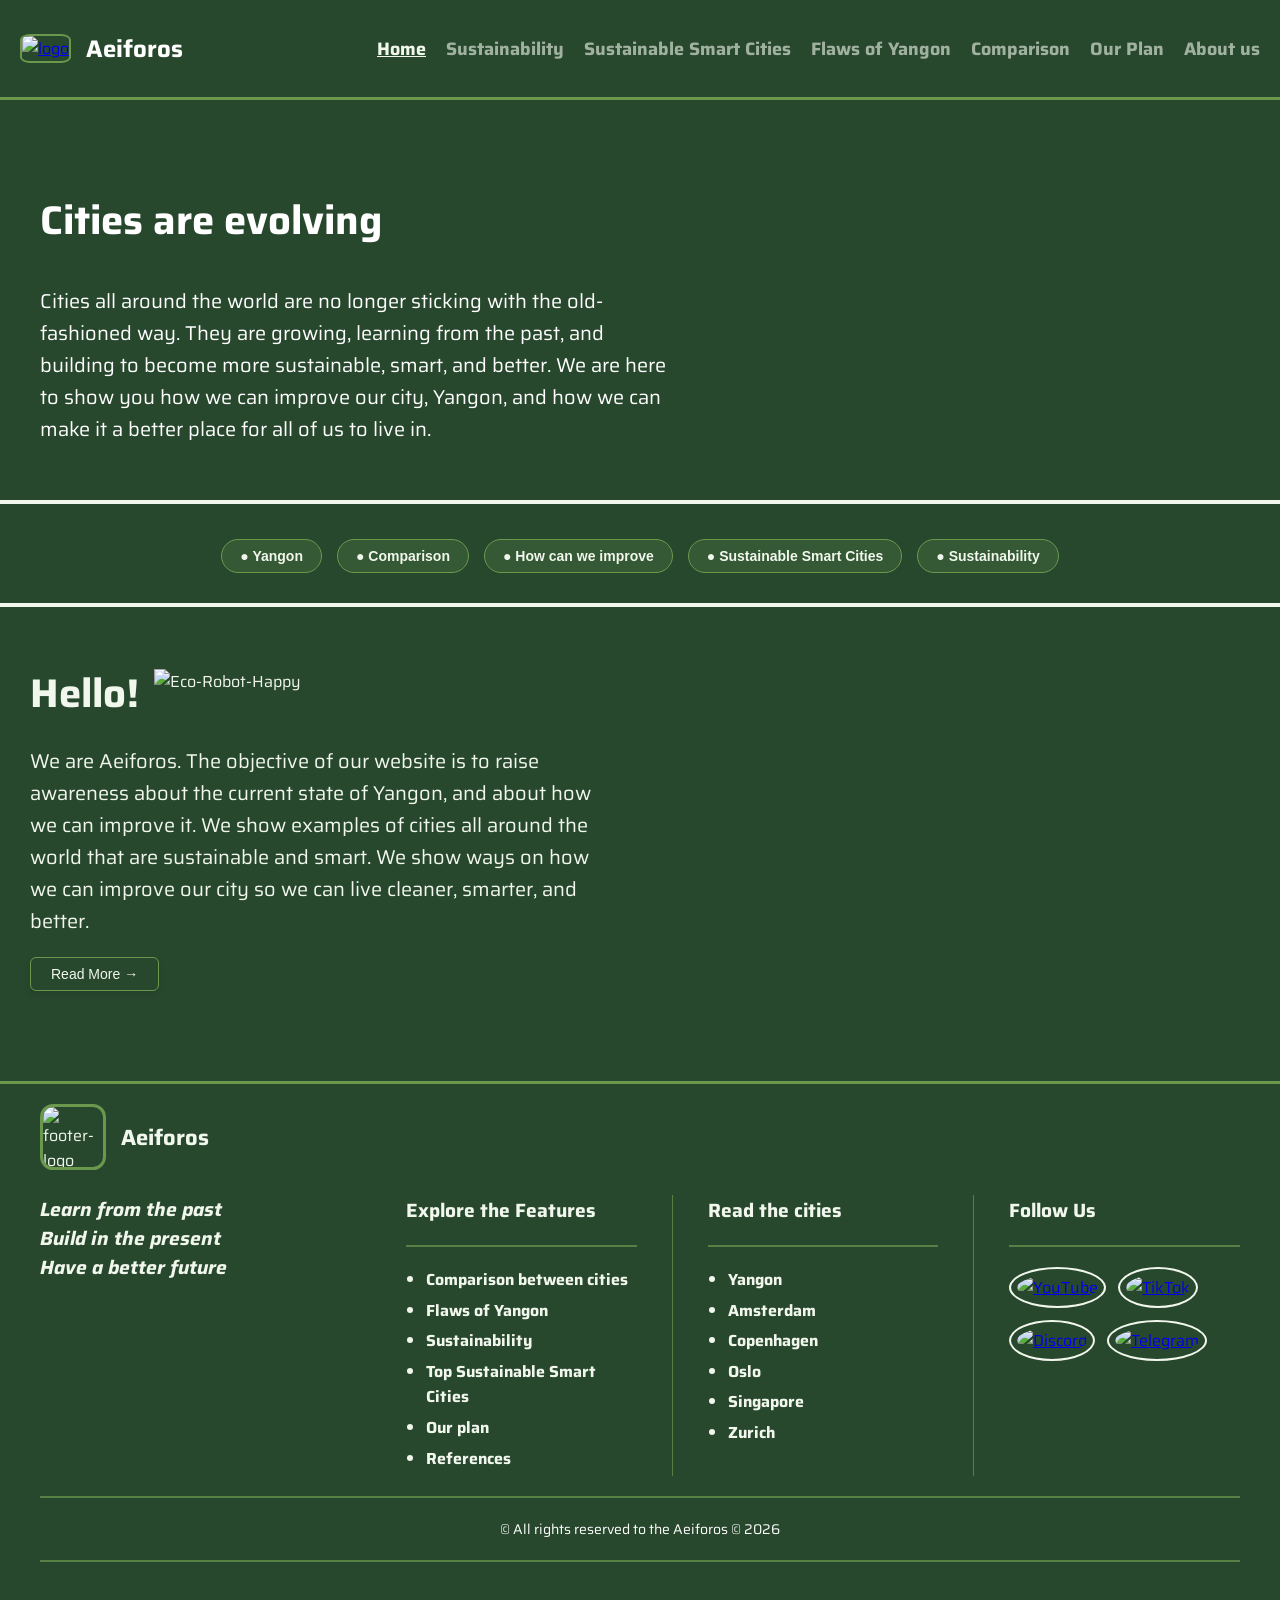
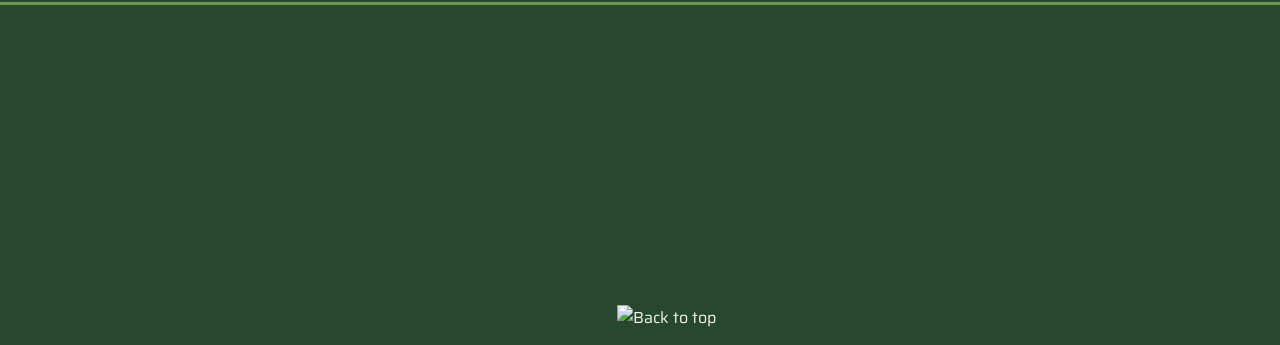
==== index.html @ 3f3e8501 "Add files via upload" ====
<!DOCTYPE html>
<html lang="en">
<head>
    <meta charset="UTF-8">
    <meta name="viewport" content="width=device-width, initial-scale=1.0">
    <title>Home</title>
    <link rel="stylesheet" href="home.css">
    <link rel="stylesheet" href="all.css">
    <link rel="stylesheet" href="footer.css">
    <link rel="stylesheet" href="navigation.css">
    <link rel="shortcut icon" href="Images/Logo.png" type="image/x-icon">
</head>
<body>
    <input type="checkbox" name="Dark" id="Dark"> 
    <div class="back-to-top-wrapper">
        <a href="#" class="back-to-top-link"><img src="Images/Back-to-top.png" alt="Back to top" class="back-to-top"></a>
    </div>
<header>
    <nav class="navbar">
        <div class="nav-brand">
            <a href="home.html"><img class="Nav-Logo" src="Images/Logo.png" alt="logo"></a>
            <h1 class="Logo-Name">Aeiforos</h1>
        </div>
        
        <input type="checkbox" id="nav-toggle" class="nav-toggle-checkbox">
        <label for="nav-toggle" class="nav-toggle-label">&#9776;</label>
        <ul class="nav">
            <li class="nav-item"><a class="nav-link active" href="home.html">Home</a></li>
            <li class="nav-item"><a class="nav-link" href="sustainability.html">Sustainability</a></li>
            <li class="nav-item dropdown">
                <a class="nav-link" href="sustainable-smart-city.html">Sustainable Smart Cities</a>
                <ul class="dropdown-content">
                    <li><a class="dropdown-link" href="amsterdam.html">Amsterdam</a></li>
                    <li><a class="dropdown-link" href="copenhagen.html">Copenhagen</a></li>
                    <li><a class="dropdown-link" href="singapore.html">Singapore</a></li>
                    <li><a class="dropdown-link" href="Oslo.html">Oslo</a></li>
                    <li><a class="dropdown-link" href="zurich.html">Zurich</a></li>
                </ul>
            </li>
            <li class="nav-item"><a class="nav-link" href="yangon.html">Flaws of Yangon</a></li>
            <li class="nav-item"><a class="nav-link" href="comparison.html">Comparison</a></li>
            <li class="nav-item"><a class="nav-link" href="implementation.html">Our Plan</a></li>
            <li class="nav-item"><a class="nav-link" href="about-us.html">About us</a></li>
        </ul>
    </nav>
</header>
    <div class="container-fluid">
        <div class="main-body">
            <div class="banner">
                <div class="banner-text">
                    <h2>Cities are evolving</h2>
                    <p>Cities all around the world are no longer sticking with the old-fashioned way. They are growing, learning from the past, and building to become more sustainable, smart, and better. We are here to show you how we can improve our city, Yangon, and how we can make it a better place for all of us to live in.</p>
                </div>
            </div>
            <div class="line"><hr class="card-line"></div>
            <div class="home-buttons">
                <button class="home-button"><a class="home-button-link" href="Yangon.html">● Yangon</a></button>
                <button class="home-button"><a class="home-button-link" href="comparison.html">● Comparison</a></button>
                <button class="home-button"><a class="home-button-link" href="implementation.html">● How can we improve</a></button>
                <button class="home-button"><a class="home-button-link" href="sustainable-smart-city.html">● Sustainable Smart Cities</a></button>
                <button class="home-button"><a class="home-button-link" href="sustainability.html">● Sustainability</a></button>
            </div>
            <div class="line"><hr class="card-line"></div>
            <div class="container-hero-home-1">
                <div class="hero-home-1">
                    <div class="short-about">
                        <div class="short-about-title">
                            <h2>Hello!</h2>
                            <img class="robot" src="Images/Eco-Robot-Happy.png" alt="Eco-Robot-Happy">
                        </div>
                        <div class="short-about-text">
                            <p>We are Aeiforos. The objective of our website is to raise awareness about the current state of Yangon, and about how we can improve it. We show examples of cities all around the world that are sustainable and smart. We show ways on how we can improve our city so we can live cleaner, smarter, and better.</p>
                            <button class="about-button">
                                <a href="about-us.html">Read More &rarr;</a>
                            </button>
                        </div>
                    </div>
                </div>
            </div>
        </div>
    </div>
        <footer class="footer">
        <div class="footer-container">
            <div class="footer-col-logo">
                <img class="footer-logo" src="Images/Logo.png" alt="footer-logo">
                <span class="footer-logo-name">Aeiforos</span>
            </div>
            <div class="footer-col-main">
                <div class="footer-col-slogan">
                    <h3>Learn from the past <br>Build in the present <br>Have a better future</h3>
                </div>
                <div class="footer-links">
                    <h4>Explore the Features</h4>
                    <hr class="horizontal-hr">
                    <ul>
                        <li><strong><a href="comparison.html">Comparison between cities</a></strong></li>
                        <li><strong><a href="yangon.html">Flaws of Yangon</a></strong></li>
                        <li><strong><a href="sustainability.html">Sustainability</a></strong></li>
                        <li><strong><a href="sustainability.html">Top Sustainable Smart Cities</a></strong></li>
                        <li><strong><a href="implementation.html">Our plan</a></strong></li>
                        <li><strong><a href="references.html">References</a></strong></li>
                    </ul>
                </div> 
                <hr class="vertical-hr">
                <div class="footer-links">
                    <h4>Read the cities</h4>
                    <hr class="horizontal-hr">
                    <ul>
                        <li><strong><a href="yangon.html">Yangon</a></strong></li>
                        <li><strong><a href="amsterdam.html">Amsterdam</a></strong></li>
                        <li><strong><a href="copenhagen.html">Copenhagen</a></strong></li>
                        <li><strong><a href="oslo.html">Oslo</a></strong></li>
                        <li><strong><a href="singapore.html">Singapore</a></strong></li>
                        <li><strong><a href="zurich.html">Zurich</a></strong></li>
                    </ul>
                </div> 
                <hr class="vertical-hr">
                <div class="footer-social-section">
                    <h4 class="footer-social-title">Follow Us</h4>
                    <hr class="horizontal-hr">
                    <div class="footer-media">
                        <a class="footer-media-link" href="https://www.youtube.com/@Team-S.T.E.A.M-Official"><img class="footer-media-img youtube" src="Images/Youtube.png" alt="YouTube"></a>
                        <a href="https://www.tiktok.com/@ra1gi3z_?is_from_webapp=1&sender_device=pc" class="footer-media-link"><img class="footer-media-img tiktok" src="Images/Tiktok.png" alt="TikTok"></a>
                    </div>
                    <div class="footer-media-2">
                        <a href="https://discord.gg/gYx7bDJs" class="footer-media-link"><img class="footer-media-img discord" src="Images/Discord.png" alt="Discord"></a>
                        <a href="https://t.me/+VnsX9u5mdBBhNjA1" class="footer-media-link"><img class="footer-media-img telegram" src="Images/Telegram.png" alt="Telegram"></a>
                    </div>
                </div>
            </div>
            <hr class="horizontal-hr">
            <p class="footer-credits" style="color: white;">
                &copy; All rights reserved to the Aeiforos &copy; 2026
            </p>
            <hr class="horizontal-hr">
        </div>
    </footer>
</body>
</html>
---- home.css ----
@import url('https://fonts.googleapis.com/css2?family=Intel+One+Mono:ital,wght@0,300..700;1,300..700&family=Saira:ital,wght@0,100..900;1,100..900&display=swap');
html {
    scroll-behavior: smooth;
}
body {
    background-color: #28482E;
    font-family: "Saira", sans-serif;
    color: #f1f7ed;
    margin: 0;
    padding: 0;
    padding-top: 100px;
}
.main-body, .container-fluid {
    background-color: #28482e;
    width: 100%;
}
.back-to-top-wrapper {
    position: absolute;
    top: 0;
    left: 0;
    width: 100%;
    height: 100%;
    pointer-events: none; 
}
.back-to-top-link {
    position: sticky;
    top: 90vh;
    left: 47%;
    display: inline-block;
    padding: 15px;
    color: #f1f7ed;
    text-decoration: none;
    pointer-events: all;
    margin-top: 210vh; 
    transition: transform 0.3s ease;
    z-index: 999;
}
.back-to-top {
    margin: 0px;
    width: 70px;
    height: 70px;
}
.back-to-top:hover {
    color: #6A994E;
}
/*Body Section*/
.banner {
    display: flex;
    width: 100%;
    min-height: 400px;
    background: linear-gradient(to right, #28482E 0%, #28482E 45%, transparent 85%), url('Images/Yangon.png') no-repeat center center;
    background-size: cover;
}
.banner-text {
    color: white;
    padding: 40px;
    max-width: 50%;
    display: flex;
    flex-direction: column;
    justify-content: center;
}
.banner-text h1 {
    margin: 0 0 15px 0;
}
.banner-text p {
    line-height: 1.6;
    margin: 0;
}
.home-buttons {
    display: flex;
    flex-wrap: wrap;
    justify-content: center;
    gap: 15px;
    padding: 30px 15px;
}
.home-button {
    background-color: rgba(106, 153, 78, 0.2);
    border: 1px solid #6a994e;
    border-radius: 20px;
    padding: 8px 18px;
    transition: all 0.3s ease;
}
.home-button:hover {
    background-color: #6a994e;
}
.home-button-link {
    text-decoration: none;
    color: #f1f7ed;
    font-size: 14px;
    font-weight: 600;
}
.card-line {
   height: 4px;
   flex-grow: 1;
   border: none;
   background-color: #f1f7ed;
   margin-top: 0px;
   margin-bottom: 5px;
}
.container-hero-home-1 {
    width: 100%;
    padding: 20px 0;
}
.hero-home-1 {
    min-height: 350px;
    background: url("Images/Yangon3.jpg") no-repeat center center;
    background-size: cover;
    display: flex;
    align-items: center;
}
.short-about {
    width: 100%;
    max-width: 650px;
    height: 100%;
    background-color: rgba(40, 72, 46, 0.85);
    padding: 30px;
    box-sizing: border-box;
}
.short-about-title {
    display: flex;
    align-items: center;
    gap: 15px;
    margin-bottom: 15px;
}
.short-about-title h2 {
    margin: 0;
}
.robot {
    height: 50px;
    width: auto;
}
.short-about-text p {
    line-height: 1.6;
    margin-bottom: 20px;
}
.about-button {
    padding: 8px 20px;
    background-color: #28482e;
    border: 1px solid #6a994e;
    border-radius: 6px;
    box-shadow: 0 4px 6px rgba(0, 0, 0, 0.1);
    cursor: pointer;
}
.about-button a {
    text-decoration: none;
    color: #f1f7ed;
    font-size: 14px;
}
/*Responsive Design*/
.col img {
    width: 100%;
    height: auto;
}
.col-1{width: 8.33%;} .col-2{width: 16.66%;} .col-3{width: 25%;} .col-4{width: 33.33%;}
.col-5{width: 41.66%;} .col-6{width: 50%;} .col-7{width: 58.33%;} .col-8{width: 66.66%;}
.col-9{width: 75%;} .col-10{width: 83.33%;} .col-11{width: 91.66%;} .col-12{width: 100%;}
@media only screen and (max-width: 992px) {
    .banner {
        background: linear-gradient(to top, rgba(40, 72, 46, 0.95) 40%, rgba(40, 72, 46, 0.6) 100%), url('Images/Yangon.png') no-repeat center center;
        background-size: cover;
        flex-direction: column;
    }
    .banner-text {
        max-width: 100%;
        padding: 40px 20px;
        text-align: center;
    }
}
@media only screen and (max-width: 786px) {
    .nav-toggle-label {
        display: block;
    }
    .nav {
        display: none;
        flex-direction: column;
        position: absolute;
        top: 100px;
        left: 0;
        width: 100%;
        background-color: #28482E;
        padding: 20px;
        box-sizing: border-box;
        border-bottom: 3px solid #6A994E;
        gap: 15px;
    }
    .dropdown-content {
        position: relative;
        margin-top: 5px;
        background-color: rgba(106, 153, 78, 0.4);
        box-shadow: none;
    }
    .nav-toggle-checkbox:checked ~ .nav {
        display: flex;
    }
    .short-about {
        max-width: 100%;
        text-align: center;
    }
    .short-about-title {
        justify-content: center;
    }
    .back-to-top-link {
        left: 40%;
        margin-top: 270vh;
    }
    .col-s-1{width: 8.33%;} .col-s-2{width: 16.66%;} .col-s-3{width: 25%;} .col-s-4{width: 33.33%;}
    .col-s-5{width: 41.66%;} .col-s-6{width: 50%;} .col-s-7{width: 58.33%;} .col-s-8{width: 66.66%;}
    .col-s-9{width: 75%;} .col-s-10{width: 83.33%;} .col-s-11{width: 91.66%;} .col-s-12{width: 100%;}
}
@media only screen and (max-width: 600px) {
    body {
        padding-top: 90px;
    }
    .navbar {
        height: 90px;
    }
    .nav {
        top: 90px;
    }
    .banner-text h1 {
        font-size: 32px;
    }
    .banner-text p {
        font-size: 15px;
    }
    [class*="col-"] {
        width: 100% !important;
    }
}
---- all.css ----
h1{
    font-size:60px;
}
h2{
    font-size:40px;
}
h3{
    font-size:30px;
}
h4{
    font-size: 25px;
}
p{
    font-size:20px;
}
---- footer.css ----
.footer {
    background-color: #28482E;
    color: #f1f7ed;
    padding: 40px 0;
    font-family: "Saira", Arial, sans-serif;
    clear: both;
    position: relative;
    z-index: 10;
}
hr {
    border: 0;
    margin: 0;
}
.vertical-hr {
    border-left: 1px solid #6A994E;
    opacity: 0.7;
    margin: 0 15px;
}
.horizontal-hr {
    border-top: 2px solid #6A994E;
    opacity: 0.7;
    margin: 20px 0;
    width: 100%;
}
.footer-container {
    width: 100%;
    margin: auto;
    border-top: 3px solid #6A994E;
    border-bottom: 3px solid #6A994E;
    padding: 20px 40px;
    box-sizing: border-box;
}
.footer-col-logo {
    display: flex;
    flex-direction: row;
    align-items: center;
    margin-bottom: 25px;
}
.footer-logo {
    width: 60px;
    height: 60px;
    border-radius: 20%;
    margin-right: 15px;
    border: 3px solid #6A994E;
}
.footer-col-logo span {
    font-size: 22px;
    font-weight: bold;
}
.footer-col-main {
    display: flex;
    flex-direction: row;
    justify-content: space-between;
    width: 100%;
    gap: 20px;
}
.footer-col-slogan {
    flex: 1.5;
}
.footer-col-slogan h3 {
    font-style: italic;
    font-size: 1.2rem;
    line-height: 1.5;
    margin: 0;
}
.footer-col-Member {
    flex: 1;
}
.footer-col-Member h3 {
   margin: 0 0 10px 0;
}
.footer-col-Member ul {
    list-style-type: none;
    padding: 0;
    margin: 0;
    line-height: 1.6;
}
.footer-links {
    flex: 1;
}
.footer-links h3 {
    margin: 0 0 10px 0;
}
.footer-links h4 {
    font-size: 1.2rem;
    margin: 0;
}
.footer-links ul {
    padding-left: 20px;
    margin: 0;
    line-height: 1.6;
}
.footer-links li {
    list-style-type: disc;
    margin-bottom: 5px;
}
.footer-links a {
    color: #f1f7ed;
    text-decoration: none;
    transition: color 0.3s ease;
}
.footer-links a:hover {
    color: #6A994E;
}
.footer-social-section {
    flex: 1;
    display: flex;
    flex-direction: column;
    align-items: flex-start;
}
.footer-social-title {
    font-size: 1.2rem;
    margin: 0;
    padding: 0px;
}
.footer-media, .footer-media-2 {
    width: auto; 
    display: flex;
    flex-direction: row;
    align-items: center;
    gap: 12px;
    margin-bottom: 12px;
}
.footer-media-img {
    box-sizing: border-box;
    width: 54px;
    height: 54px;
    border-radius: 50%;
    padding: 6px;
    object-fit: contain;
    transition: transform 0.2s ease;
}
.footer-media-img:hover {
    transform: scale(1.1);
}
.youtube, .tiktok, .discord, .telegram {
    border-radius: 50%;
    width: 54px;
    height: 54px;
    border: 2px solid #f1f7ed;
    box-sizing: border-box;
    padding: 6px;
}
.footer-credits {
    font-size: 14px;
    text-align: center;
    margin: 15px 0 0 0;
}
@media only screen and (max-width: 992px) {
    .footer-col-main {
        flex-wrap: wrap;
        gap: 30px;
    }
    .footer-col-slogan {
        flex: 1 1 100%;
        margin-bottom: 10px;
    }
    .vertical-hr {
        display: none;
    }
    .footer-col-Member, .footer-links, .footer-social-section {
        flex: 1 1 40%;
    }
}
@media only screen and (max-width: 576px) {
    .footer {
        padding: 25px 0;
    }
    .footer-container {
        padding: 20px;
    }
    .footer-col-logo {
        justify-content: center;
        flex-direction: column;
        text-align: center;
        gap: 10px;
    }
    .footer-logo {
        margin: 0;
    }
    .footer-col-main {
        flex-direction: column;
        text-align: center;
        gap: 25px;
    }
    .footer-links ul {
        list-style-type: none;
        padding: 0;
    }
    .footer-social-section {
        align-items: center;
    }
    .footer-media, .footer-media-2 {
        justify-content: center;
    }
}
---- navigation.css ----
.navbar {
    position: fixed;
    left: 0;
    top: 0;
    background-color: #28482E;
    width: 100%;
    height: 100px;
    color: white;
    display: flex;
    align-items: center;
    justify-content: space-between;
    padding: 0 20px;
    box-sizing: border-box;
    border-bottom: 3px solid #6A994E;
    z-index: 1000;
}
.nav-brand {
    display: flex;
    align-items: center;
}
.Nav-Logo {
    width: 60px;
    height: 60px;
    border-radius: 20%;
    margin-right: 15px;
    border: 2px solid #6A994E;
}
.Logo-Name {
    font-size: 24px;
    margin: 0;
}
.nav {
    display: flex;
    list-style-type: none;
    flex-direction: row;
    align-items: center;
    gap: 20px;
    margin: 0;
    padding: 0;
}
li {
    list-style-type: none;
    color: #f1f7ed;
    font-weight: bold;
}
.nav-link, .dropdown-link {
    text-decoration: none;
    color: #f1f7ed;
    font-size: 18px;
    transition: opacity 0.3s ease;
    opacity: 0.6;
}
.nav-link:hover{
    opacity: 1;
}
.dropdown-link:hover {
    opacity: 0.95;
}
.active {
    opacity: 1;
    text-decoration: underline;
}
.nav-toggle-checkbox {
    display: none;
}
.nav-toggle-label {
    display: none;
    font-size: 30px;
    cursor: pointer;
    color: #f1f7ed;
}
/*Dropdown Menu*/
.dropdown {
    position: relative;
}
.dropdown-content {
    margin-top: 10px;
    position: absolute;
    top: 100%;
    left: 0;
    background-color: #6a994e;
    list-style-type: none;
    visibility: hidden;
    opacity: 0;
    opacity: 0.95;
    border-radius: 8px;
    padding: 10px;
    min-width: 180px;
    box-shadow: 0 4px 10px rgba(0,0,0,0.2);
    transition: opacity 0.4s ease, visibility 0.4s ease;
}
.dropdown-content li {
    padding: 8px 12px;
}
.dropdown:hover .dropdown-content {
    visibility: visible;
    opacity: 0.95;
    transition-delay: 0s;
}
.Dark-mode {
    width: 28px;
    height: 28px;
    cursor: pointer;
    display: block;
}
#Dark {
    display: none;
}
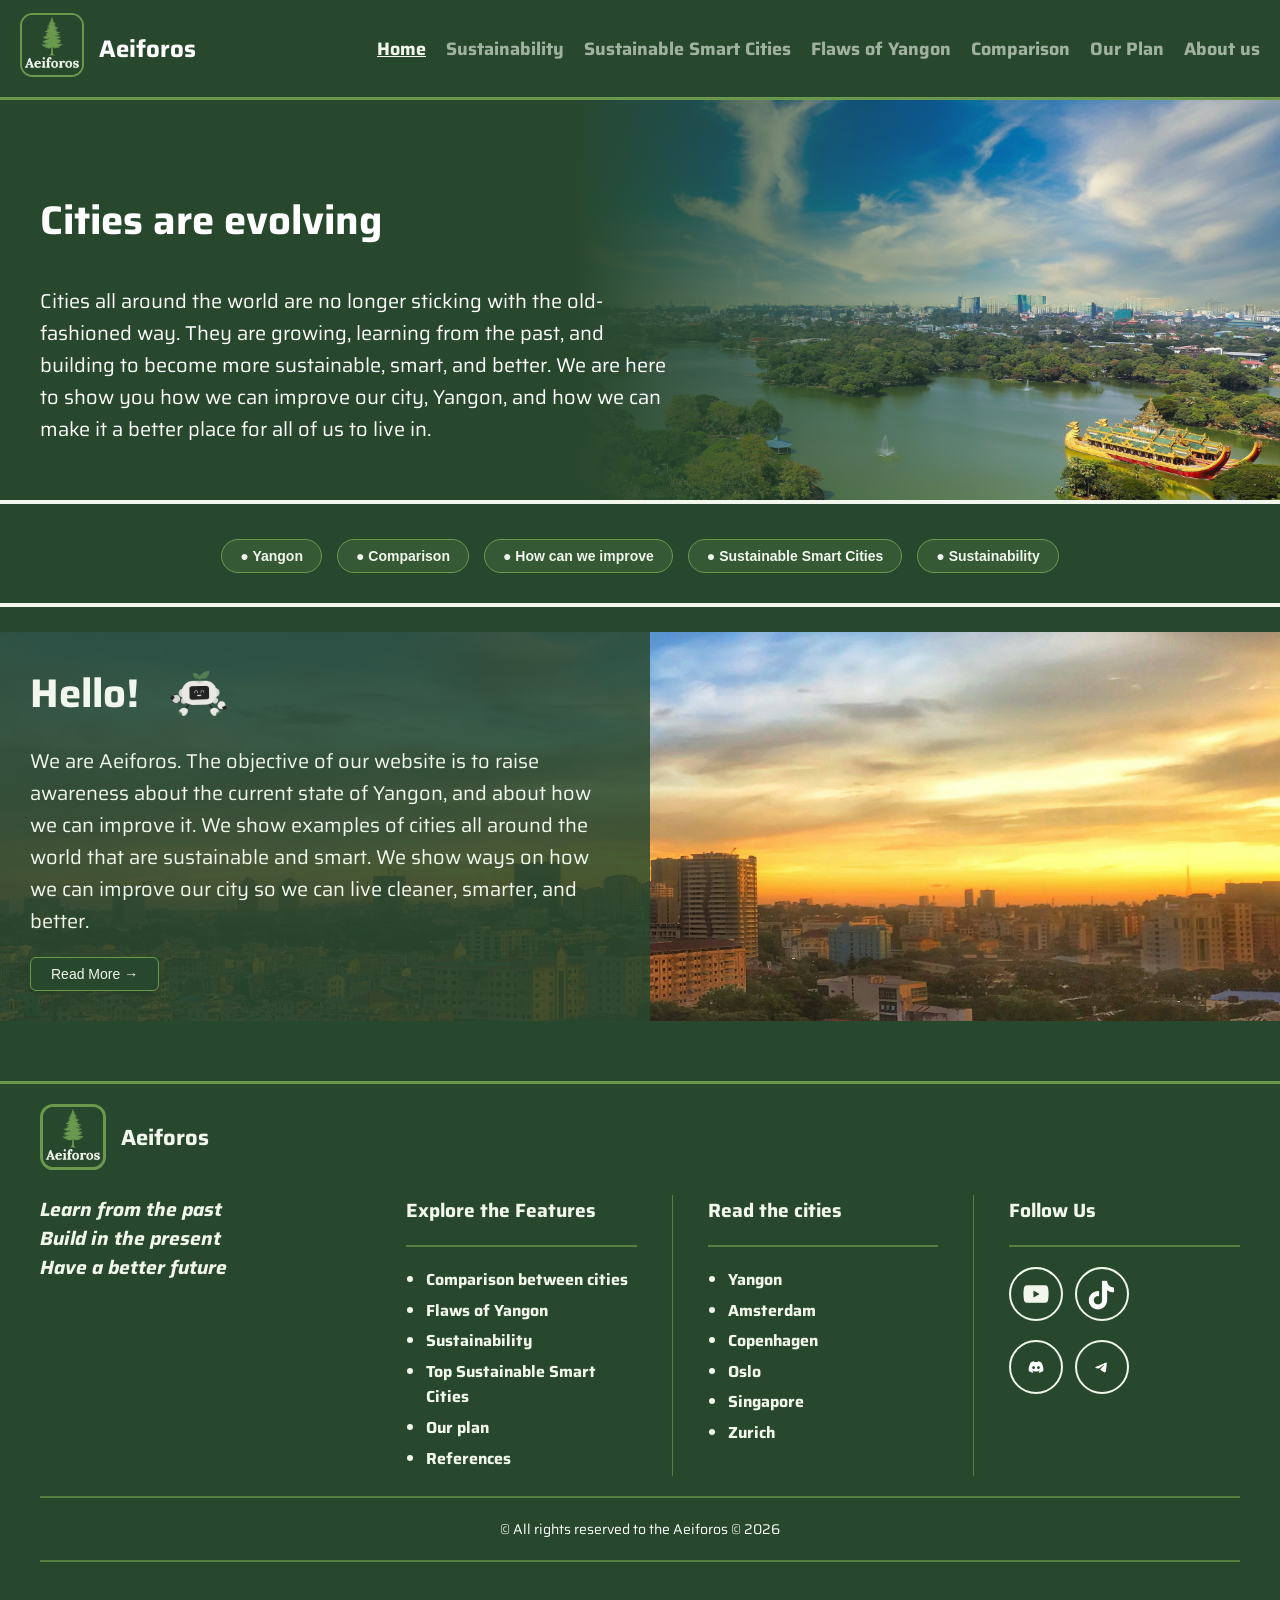
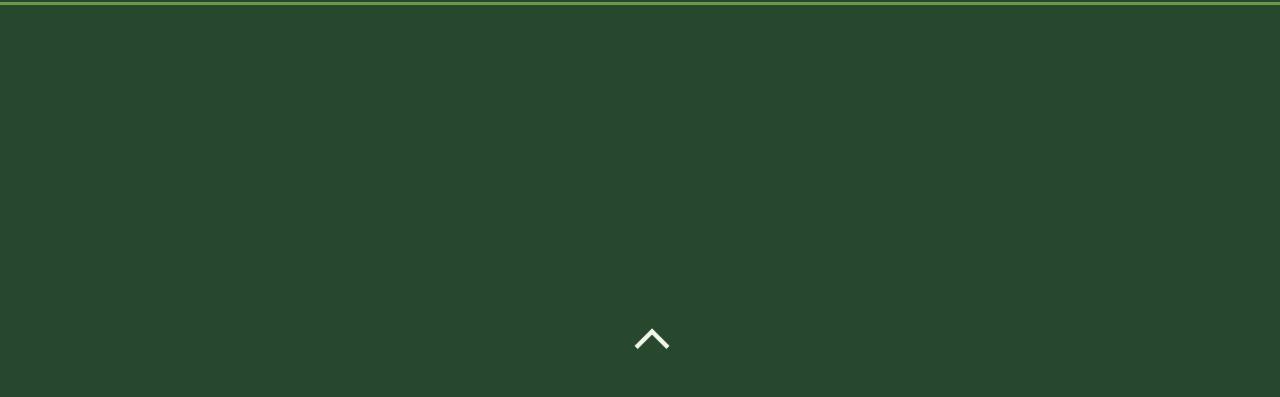
==== commit e48de3d0: "Add files via upload" ====
--- a/index.html
+++ b/index.html
@@ -25,7 +25,7 @@
         <input type="checkbox" id="nav-toggle" class="nav-toggle-checkbox">
         <label for="nav-toggle" class="nav-toggle-label">&#9776;</label>
         <ul class="nav">
-            <li class="nav-item"><a class="nav-link active" href="home.html">Home</a></li>
+            <li class="nav-item"><a class="nav-link active" href="index.html">Home</a></li>
             <li class="nav-item"><a class="nav-link" href="sustainability.html">Sustainability</a></li>
             <li class="nav-item dropdown">
                 <a class="nav-link" href="sustainable-smart-city.html">Sustainable Smart Cities</a>
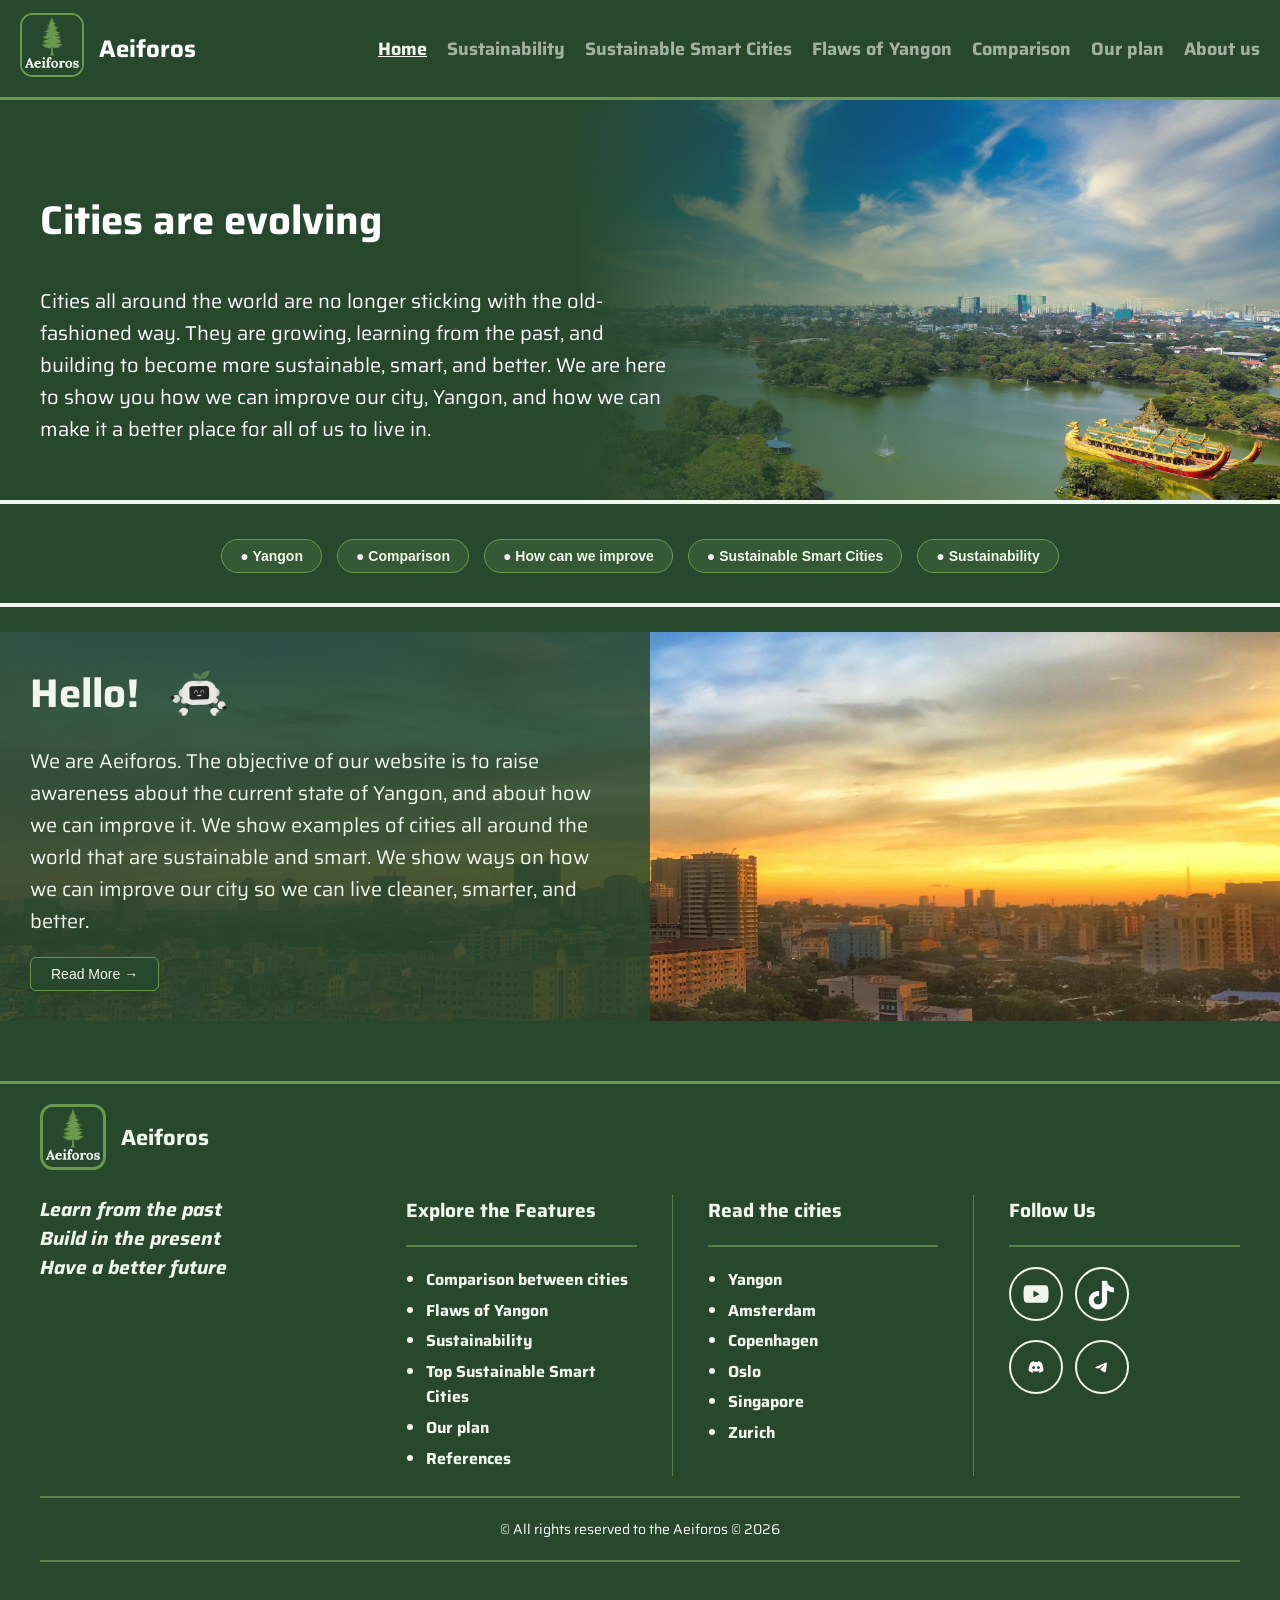
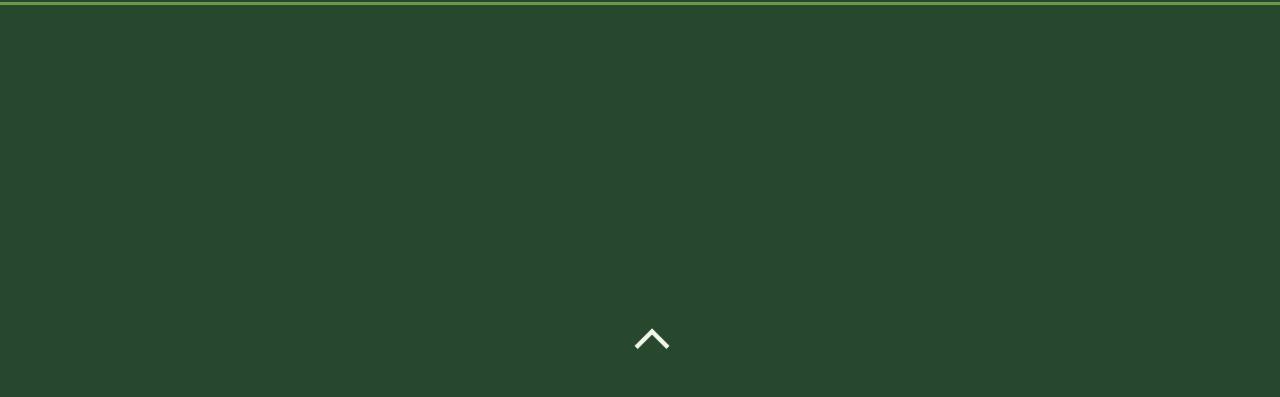
==== commit 06bb3e31: "Fix" ====
--- a/index.html
+++ b/index.html
@@ -39,7 +39,7 @@
             </li>
             <li class="nav-item"><a class="nav-link" href="yangon.html">Flaws of Yangon</a></li>
             <li class="nav-item"><a class="nav-link" href="comparison.html">Comparison</a></li>
-            <li class="nav-item"><a class="nav-link" href="implementation.html">Our Plan</a></li>
+            <li class="nav-item"><a class="nav-link" href="implementation.html">Our plan</a></li>
             <li class="nav-item"><a class="nav-link" href="about-us.html">About us</a></li>
         </ul>
     </nav>
@@ -136,4 +136,4 @@
         </div>
     </footer>
 </body>
-</html>+</html>
